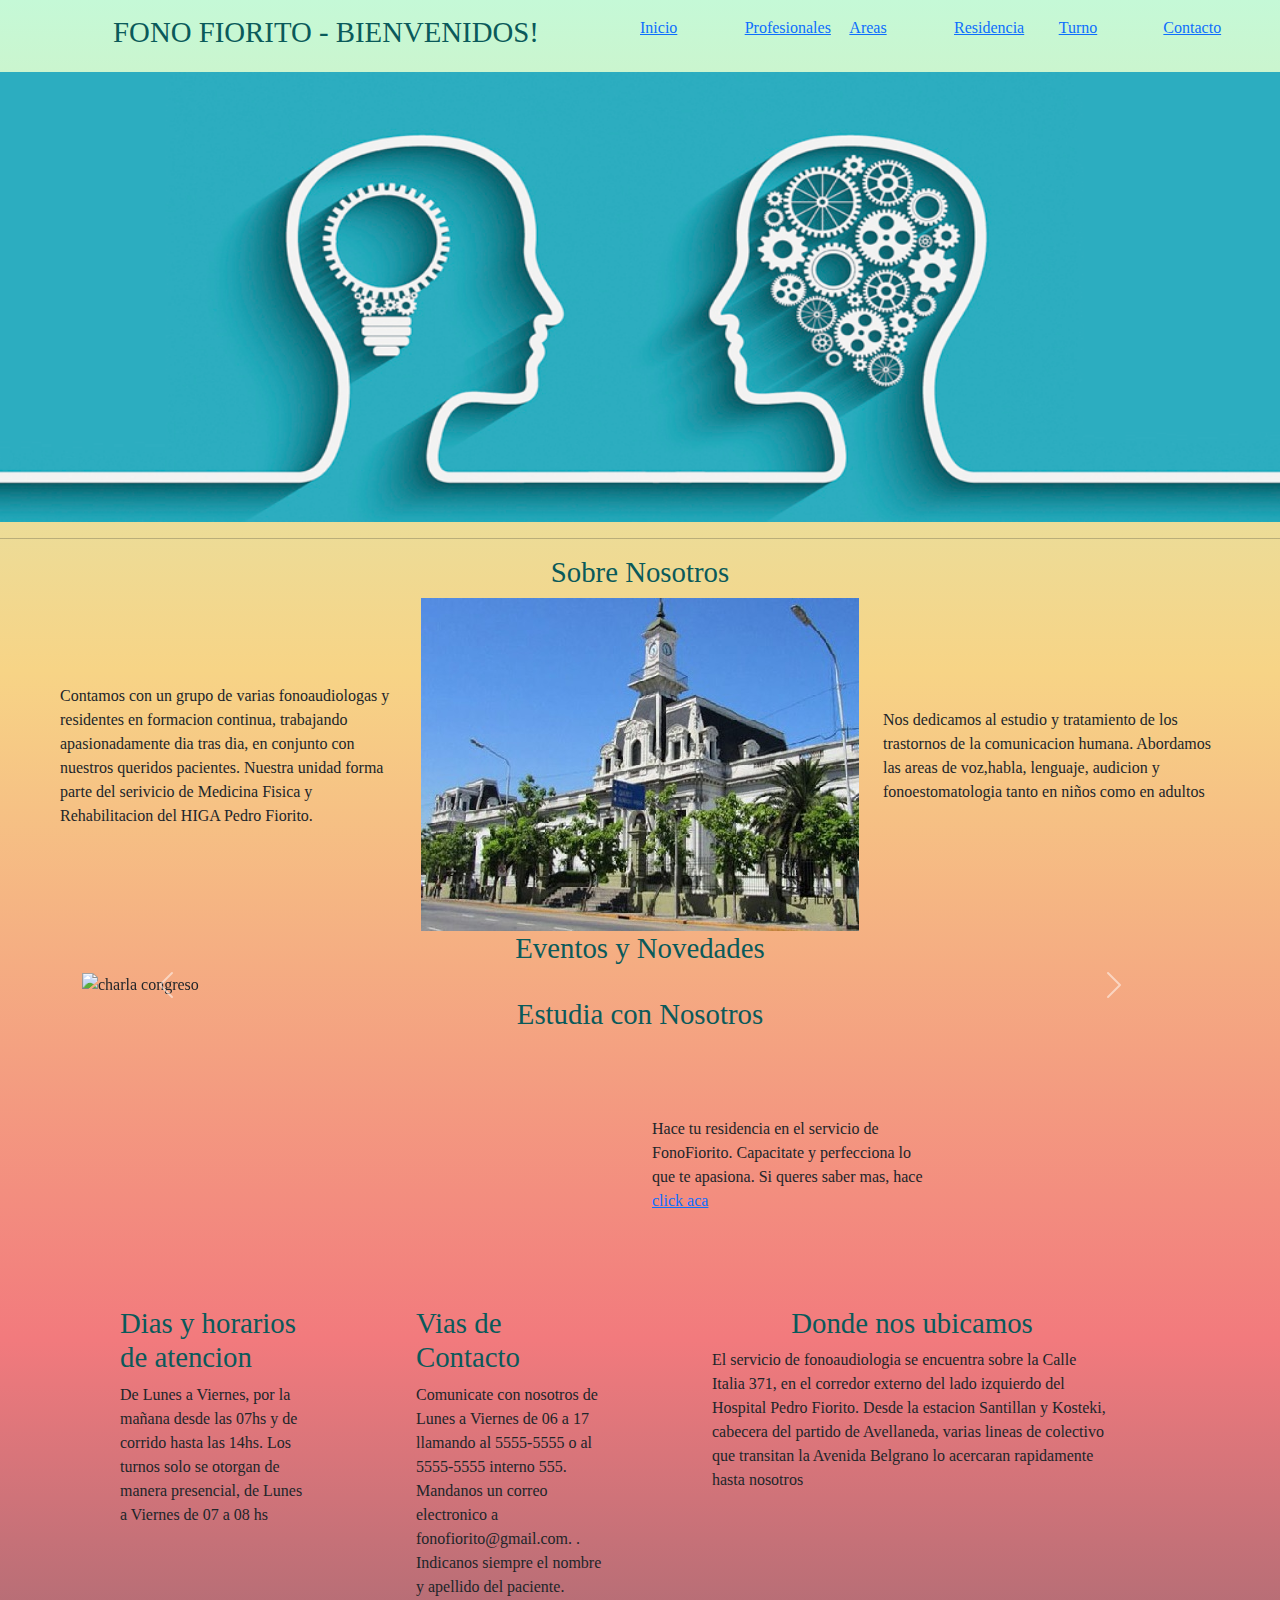
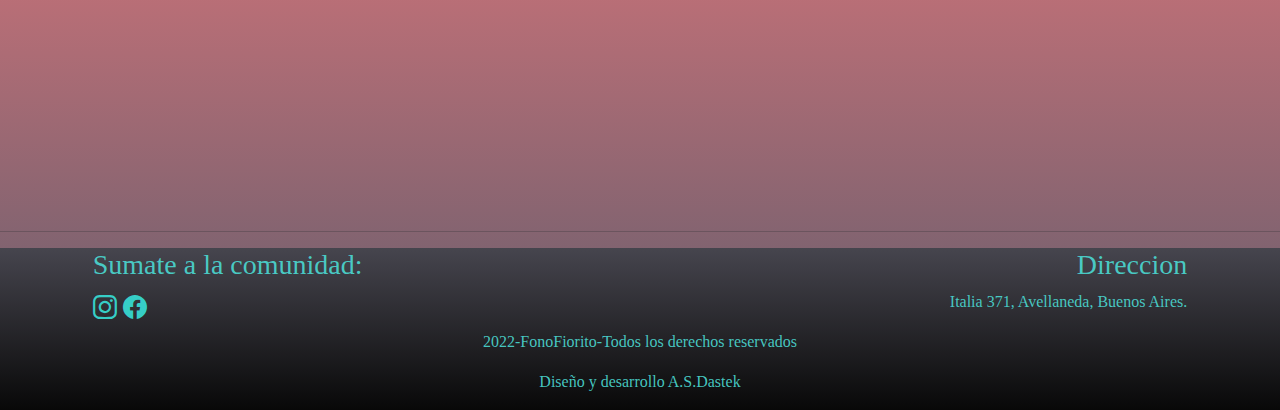
==== index.html @ 07b6bee1 "se agrega SCSS" ====
<!DOCTYPE html>
<html lang="en">
<head>
    <meta charset="UTF-8">
    <meta http-equiv="X-UA-Compatible" content="IE=edge">
    <meta name="viewport" content="width=device-width, initial-scale=1.0">
    <link href="https://unpkg.com/aos@2.3.1/dist/aos.css" rel="stylesheet">
    <link rel="stylesheet" href="https://cdn.jsdelivr.net/npm/bootstrap-icons@1.9.1/font/bootstrap-icons.css">
    <link rel="stylesheet" href="https://cdn.jsdelivr.net/npm/bootstrap@5.2.0/dist/css/bootstrap.min.css">
    <link rel="stylesheet" href="./styles/style.css">
    <title> Home - Fono Fiorito </title>
</head>
<body>
    <div class="container-fluid">
        <header class="header">
            <div class="row">
                <div class="col align-self-center">
                    <h1> FONO FIORITO - BIENVENIDOS! </h1>
                </div>
            </div>
            <div class="col">
                <div class="row">
                    <ul class="barraNavegacion">
                        <div class="col">
                            <li> <a href="./index.html"> Inicio </a> </li>
                        </div>
                        <div class="col">
                            <li>  <a href="./pages/profesionales.html"> Profesionales </a> </li>
                        </div>
                        <div class="col">
                            <li>  <a href="./pages/especialidades.html"> Areas </a> </li>
                        </div>
                        <div class="col">
                            <li>  <a href="./pages/residencia.html"> Residencia </a> </li>
                        </div>
                        <div class="col">
                            <li>  <a href="./pages/turnos.html"> Turno </a> </li>
                        </div>
                        <div class="col">
                            <li>  <a href="./pages/contacto.html"> Contacto </a> </li>
                        </div>
                    </ul>
                </div>
            </div>
        </header>
    </div>

<div class="portada"> </div>
<hr>
    <main>
        <div class="container-fluid">
            <section class="row nosotros"> 
                <div class="nosotros-subt">
                    <h2> Sobre Nosotros </h2>
                </div>

                <div class="col align-self-center nosotros-texto">
                    <p> Contamos con un grupo de varias fonoaudiologas y residentes en formacion continua, trabajando apasionadamente dia tras dia, en conjunto con nuestros queridos pacientes. Nuestra unidad forma parte del serivicio de Medicina Fisica y Rehabilitacion del HIGA Pedro Fiorito. </p>
                </div>
                <div class="col imagenes nosotros-imagen">
                    <img src="./images/fachadahospi.jpg" alt="fachada hospital">
                </div>
                    <div class="col align-self-center nosotros-textobis">
                        <p> Nos dedicamos al estudio y tratamiento de los trastornos de la comunicacion humana. Abordamos las areas de voz,habla, lenguaje, audicion y fonoestomatologia tanto en niños como en adultos</p>
                    </div>
            </section>
          
            <section> 
                <h2> Eventos y Novedades </h2> 
                <div class="container">
                    <div id="slider" class="carousel slide" data-bs-ride="carousel">
                        <div class="carousel-inner">
                          <div class="carousel-item active">
                            <img src="./images/evento.jpg" class="d-block w-100" alt="charla congreso">
                          </div>
                          <div class="carousel-item">
                            <img src="./images/ondasonora.jpg" class="d-block w-100" alt="simulacion onda sonora">
                          </div>
                          <div class="carousel-item">
                            <img src="./images/prueba_audiometria.jpg" class="d-block w-100" alt="simulacion prueba audiometro">
                          </div>
                        </div>
                        <button class="carousel-control-prev" type="button" data-bs-target="#slider" data-bs-slide="prev">
                          <span class="carousel-control-prev-icon" aria-hidden="true"></span>
                          <span class="visually-hidden">Previous</span>
                        </button>
                        <button class="carousel-control-next" type="button" data-bs-target="#slider" data-bs-slide="next">
                          <span class="carousel-control-next-icon" aria-hidden="true"></span>
                          <span class="visually-hidden">Next</span>
                        </button>
                      </div>
                </div>
            </section>

            <section>
                <div class="row">
                    <h2> Estudia con Nosotros </h2>
                </div>
                <div class="row">
                    <div class="col-6 imagenes " data-aos="flip-left" data-aos-easing="linear" data-aos-duration="1500"> 
                        <img src="./images/fotoprueba2.jpg" alt="medico y alumno">
                    </div>
                    <div class=" col-3 align-self-center">
                        <p> Hace tu residencia en el servicio de FonoFiorito. Capacitate y perfecciona lo que te apasiona. Si queres saber mas, hace <a href="./pages/residencia.html"> click aca </a> </p>
                    </div>
                    <div class="col offset-2"></div>
                </div>
            </section>

            <section class="row info">
                <div class="col">
                    <div>
                        <h2> Dias y horarios de atencion </h2>
                    </div>
                    <div>
                        <p> De Lunes a Viernes, por la mañana desde las 07hs y de corrido hasta las 14hs. Los turnos solo se otorgan de manera presencial, de Lunes a Viernes de 07 a 08 hs</p>
                    </div>
                </div>
        
                <div class="col offset-1">
                    <div>
                        <h2> Vias de Contacto </h2>
                    </div>
                    <div>
                        <p> Comunicate con nosotros de Lunes a Viernes de 06 a 17 llamando al 5555-5555 o al 5555-5555 interno 555. Mandanos un correo electronico a fonofiorito@gmail.com. . Indicanos siempre el nombre y apellido del paciente. 
                        </p>
                    </div>
                </div>
                <div class="col offset-1">
                    <div>
                        <h2> Donde nos ubicamos </h2>
                    </div>
                    <div>
                        <p> El servicio de fonoaudiologia se encuentra sobre la Calle Italia 371, en el corredor externo del lado izquierdo del Hospital Pedro Fiorito. Desde la estacion Santillan y Kosteki, cabecera del partido de Avellaneda, varias lineas de colectivo que transitan la Avenida Belgrano lo acercaran rapidamente hasta nosotros </p>
                    </div>
                    <div class="image">
                        <iframe src="https://www.google.com/maps/embed?pb=!1m18!1m12!1m3!1d820.3744495865609!2d-58.3664856118488!3d-34.667383795755974!2m3!1f0!2f0!3f0!3m2!1i1024!2i768!4f13.1!3m3!1m2!1s0x95a3334eaa6a21ab%3A0x1ef7886ba9e86d26!2sItalia%20371%2C%20B1870COK%20Avellaneda%2C%20Provincia%20de%20Buenos%20Aires!5e0!3m2!1ses-419!2sar!4v1658021846756!5m2!1ses-419!2sar" width="400" height="300" style="border:0;" allowfullscreen="" loading="lazy" referrerpolicy="no-referrer-when-downgrade"></iframe>
                    </div>     
                </div>
            </section>
        </div>
    </main>
    <hr>
    <footer class="container-fluid">
        <div class="row redes">
            <div class="col-4">
                <div>
                    <h3> Sumate a la comunidad: </h3>
                </div>
                <div>
                    <i class="bi bi-instagram"> </i>
                    <i class="bi bi-facebook"> </i>
                </div>
            </div>
            <div class="col-6 offset-2 text-end">
                <div>
                    <h3> Direccion </h3>
                    <p> Italia 371, Avellaneda, Buenos Aires.<p>
                </div>
            </div>
            <div class="col-12 text-center">
                <p> 2022-FonoFiorito-Todos los derechos reservados</p>
            </div>
            <div class="col-12 text-center">
                <p> Diseño y desarrollo A.S.Dastek</p>
            </div>
        </div>
    </footer>
    <script src="https://unpkg.com/aos@2.3.1/dist/aos.js"></script>
    <script> AOS.init(); </script>
    <script src="https://cdn.jsdelivr.net/npm/bootstrap@5.2.0/dist/js/bootstrap.bundle.min.js"></script>
</body>
</html>
---- styles/style.css ----
* {
  margin: 0;
  padding: 0;
  box-sizing: border-box;
  text-decoration: none;
}

* {
  font-family: Cambria, Cochin, Georgia, Times, "Times New Roman", serif;
}

body {
  background: linear-gradient(#c5f9d7, #f7d486, #f27a7d, #5e5c6c);
}

.header {
  display: grid;
  grid-template-columns: repeat(2, 1fr);
}

.barraNavegacion {
  display: flex;
  flex-direction: row;
  justify-content: space-evenly;
  transition: all 0.5s linear 0.5s;
}
.barraNavegacion li {
  list-style-type: none;
  margin: 1rem 0rem 1rem;
}

.portada {
  background-image: url(../images/fotobanner.jpg);
  background-size: cover;
  background-repeat: round;
  width: 100%;
  height: 20vh;
}

main {
  display: flex;
  flex-direction: column;
  padding-left: 3rem;
  padding-right: 3rem;
  font-family: Cambria, Cochin, Georgia, Times, "Times New Roman", serif;
}

h1 {
  display: flex;
  justify-content: center;
  color: #0a5a5a;
  font-size: 1.8rem;
}

h2 {
  display: flex;
  justify-content: center;
  color: #0a5a5a;
  font-size: 1.8rem;
}

.subtitulo {
  display: flex;
  justify-content: center;
  color: #05599e;
  padding: 1rem 3rem;
}

.color-fucsia {
  color: #b1106e;
  background-color: #4b82af;
}

.info {
  margin-left: 3rem;
  margin-right: 6rem;
}

.imagenes {
  display: flex;
  justify-content: center;
}

.redes i {
  font-size: 1.5rem;
  color: rgba(55, 223, 214, 0.9098039216);
  transition: all 0.5s linear 0.3s;
}

.area_voz {
  display: flex;
  justify-content: center;
  margin: 2rem;
}

footer {
  background: linear-gradient(#46454e, #080808);
  color: rgba(75, 216, 209, 0.9098039216);
  display: flex;
  flex-direction: row;
  justify-content: space-evenly;
}

@media (min-width: 1024px) {
  .portada {
    background-image: url(../images/fotobanner.jpg);
    background-size: cover;
    background-repeat: round;
    width: 100vw;
    height: 50vh;
  }
  .barraNavegacion li:hover {
    font-size: 2.5rem;
    color: #b1106e;
  }
  .redes i:hover {
    font-size: 2.5rem;
    color: #b1106e;
  }
}

/*# sourceMappingURL=style.css.map */
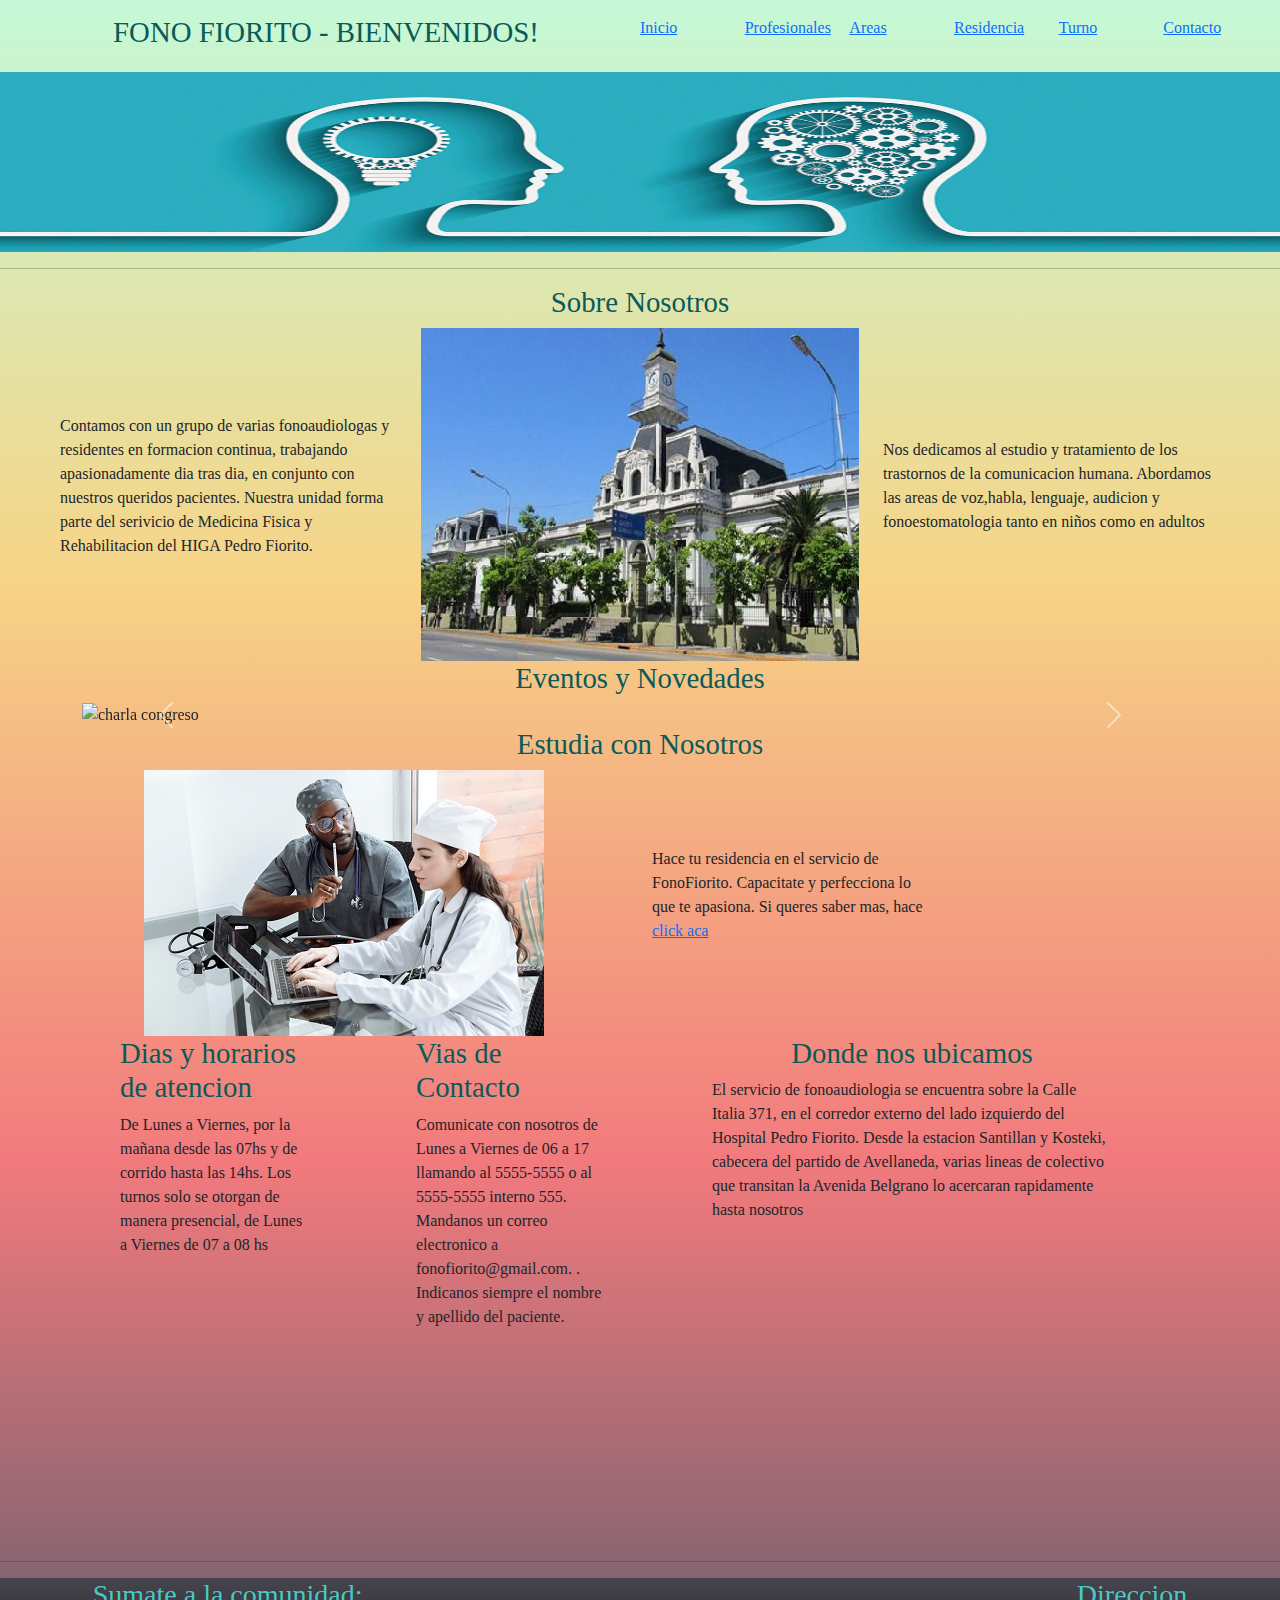
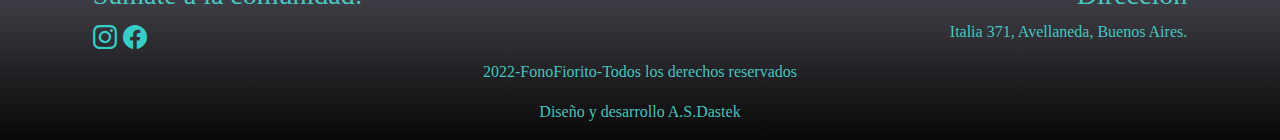
==== commit ecebe8ec: "agrego mixin en SASS" ====
--- a/index.html
+++ b/index.html
@@ -97,7 +97,7 @@
                     <h2> Estudia con Nosotros </h2>
                 </div>
                 <div class="row">
-                    <div class="col-6 imagenes " data-aos="flip-left" data-aos-easing="linear" data-aos-duration="1500"> 
+                    <div class="col-6 imagenes" data-aos="flip-left" data-aos-easing="linear" data-aos-duration="1500"> 
                         <img src="./images/fotoprueba2.jpg" alt="medico y alumno">
                     </div>
                     <div class=" col-3 align-self-center">
--- a/styles/style.css
+++ b/styles/style.css
@@ -118,5 +118,28 @@
     color: #b1106e;
   }
 }
+@media (max-width: 767px) {
+  .col-6 {
+    width: 80%;
+  }
+}
+
+.portada {
+  background-image: url(../images/fotobanner.jpg);
+  background-size: cover;
+  background-repeat: round;
+  width: 100%;
+  height: 20vh;
+}
+@media (min-width: 1024px) {
+  .portada .barraNavegacion li:hover {
+    font-size: 2.5rem;
+    color: #b1106e;
+  }
+  .portada .redes i:hover {
+    font-size: 2.5rem;
+    color: #b1106e;
+  }
+}
 
 /*# sourceMappingURL=style.css.map */
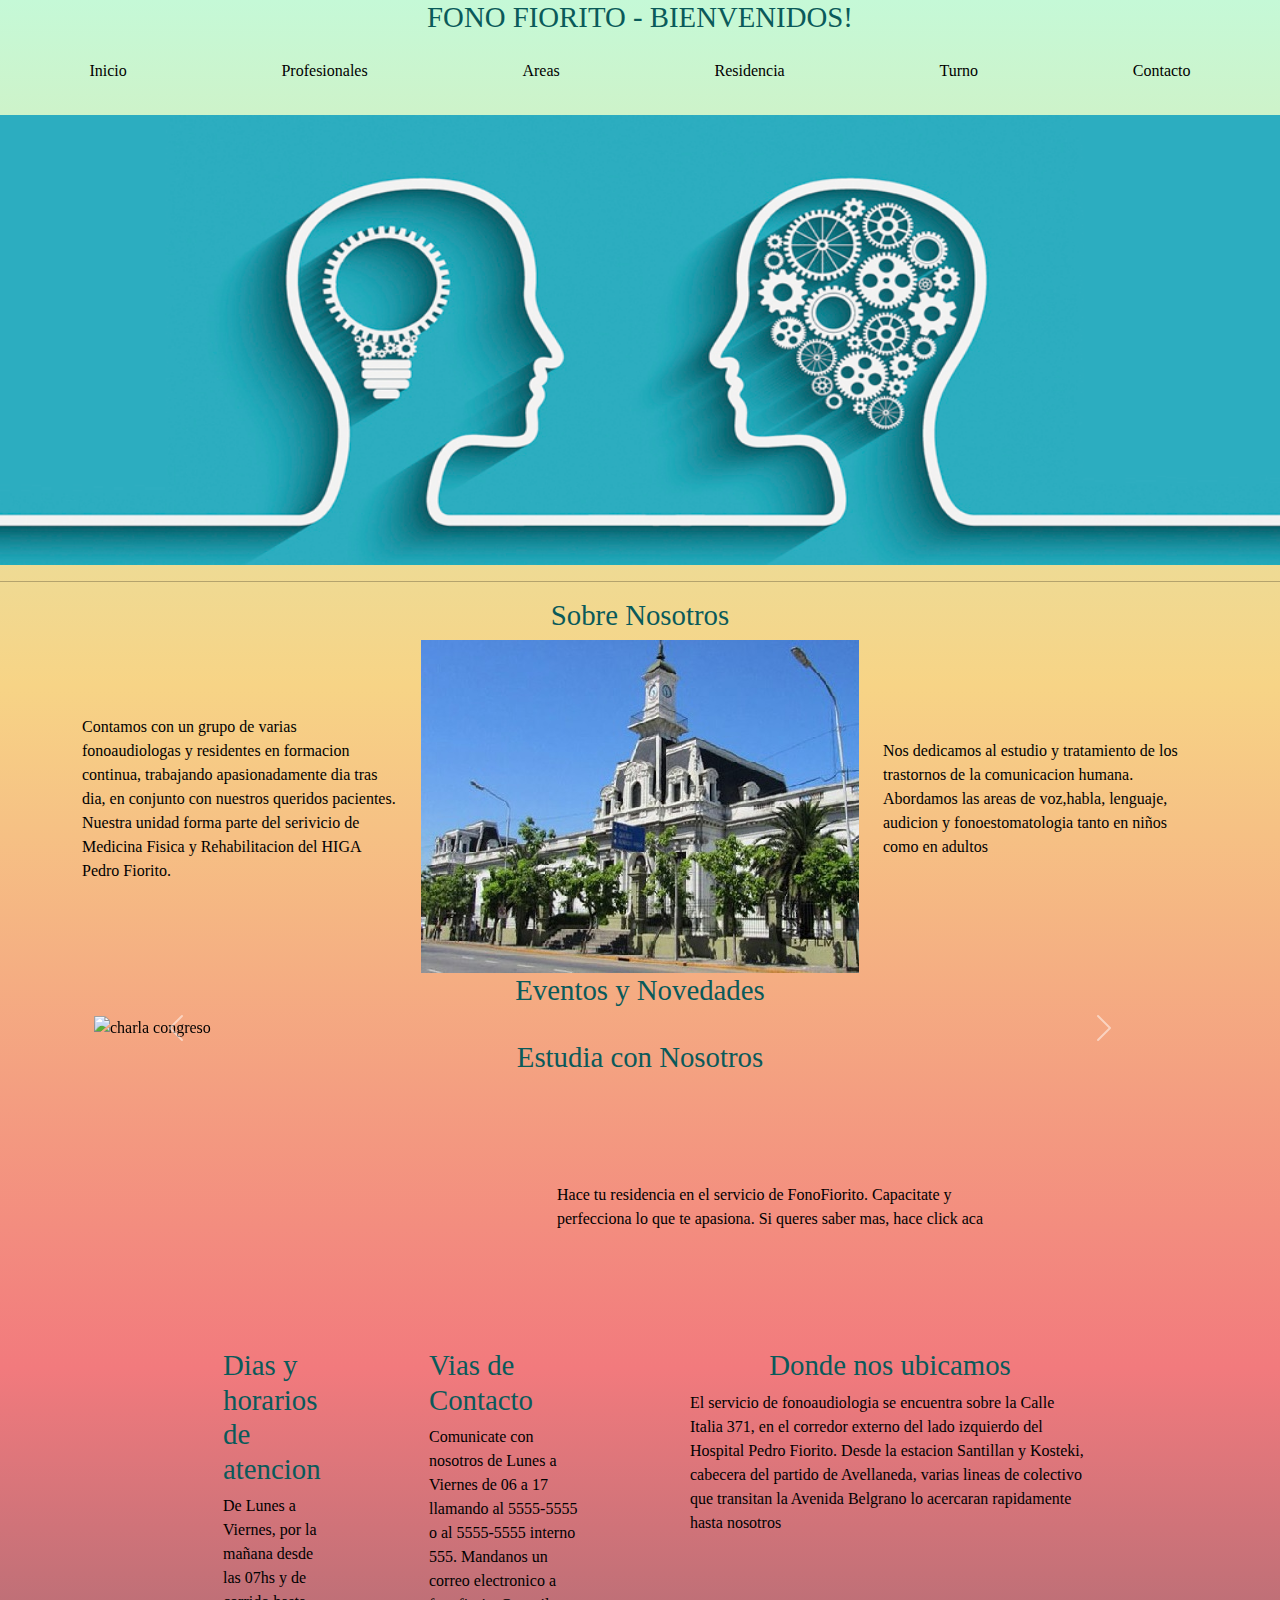
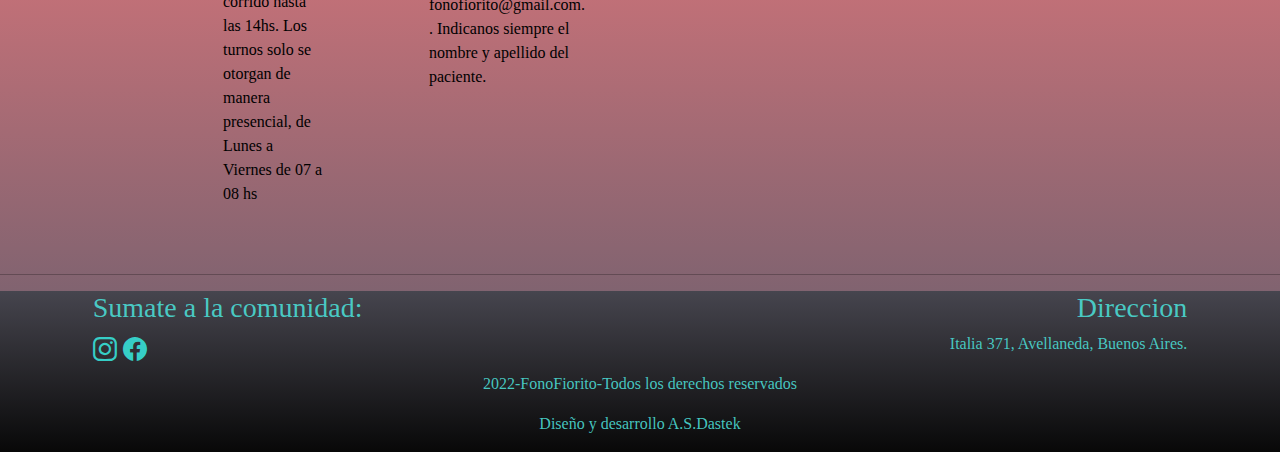
==== commit af83062d: "se agrega mixin con queries" ====
--- a/index.html
+++ b/index.html
@@ -8,63 +8,43 @@
     <link rel="stylesheet" href="https://cdn.jsdelivr.net/npm/bootstrap-icons@1.9.1/font/bootstrap-icons.css">
     <link rel="stylesheet" href="https://cdn.jsdelivr.net/npm/bootstrap@5.2.0/dist/css/bootstrap.min.css">
     <link rel="stylesheet" href="./styles/style.css">
-    <title> Home - Fono Fiorito </title>
+    <title>Fono Fiorito</title>
 </head>
 <body>
-    <div class="container-fluid">
-        <header class="header">
+        <header class="header container-fluid">
             <div class="row">
-                <div class="col align-self-center">
-                    <h1> FONO FIORITO - BIENVENIDOS! </h1>
-                </div>
-            </div>
-            <div class="col">
-                <div class="row">
-                    <ul class="barraNavegacion">
-                        <div class="col">
-                            <li> <a href="./index.html"> Inicio </a> </li>
-                        </div>
-                        <div class="col">
-                            <li>  <a href="./pages/profesionales.html"> Profesionales </a> </li>
-                        </div>
-                        <div class="col">
-                            <li>  <a href="./pages/especialidades.html"> Areas </a> </li>
-                        </div>
-                        <div class="col">
-                            <li>  <a href="./pages/residencia.html"> Residencia </a> </li>
-                        </div>
-                        <div class="col">
-                            <li>  <a href="./pages/turnos.html"> Turno </a> </li>
-                        </div>
-                        <div class="col">
-                            <li>  <a href="./pages/contacto.html"> Contacto </a> </li>
-                        </div>
-                    </ul>
-                </div>
+                <h1 class="align-self-center col-12"> FONO FIORITO - BIENVENIDOS! </h1>
+                <ul class="barraNavegacion">
+                   <li class="col-auto"> <a href="./inicio.html"> Inicio </a> </li>
+                   <li class="col-auto"> <a href="./pages/profesionales.html"> Profesionales </a> </li>
+                   <li class="col-auto"> <a href="./pages/especialidades.html"> Areas </a> </li>
+                   <li class="col-auto"> <a href="./pages/residencia.html"> Residencia </a> </li>
+                   <li class="col-auto"> <a href="./pages/turnos.html"> Turno </a> </li>
+                   <li class="col-auto"> <a href="./pages/contacto.html"> Contacto </a> </li>
+                </ul>
             </div>
         </header>
-    </div>
 
 <div class="portada"> </div>
 <hr>
     <main>
-        <div class="container-fluid">
-            <section class="row nosotros"> 
-                <div class="nosotros-subt">
+        <div class="container">            
+            <section class="row"> 
                     <h2> Sobre Nosotros </h2>
-                </div>
-
-                <div class="col align-self-center nosotros-texto">
+                <div class="col align-self-center">
                     <p> Contamos con un grupo de varias fonoaudiologas y residentes en formacion continua, trabajando apasionadamente dia tras dia, en conjunto con nuestros queridos pacientes. Nuestra unidad forma parte del serivicio de Medicina Fisica y Rehabilitacion del HIGA Pedro Fiorito. </p>
                 </div>
-                <div class="col imagenes nosotros-imagen">
-                    <img src="./images/fachadahospi.jpg" alt="fachada hospital">
+                <div class="col">
+                    <picture>
+                        <source srcset="./images/fachadahospi-redim.jpg" media="(max-width:502px)">
+                        <img src="./images/fachadahospi.jpg" alt="fachada hospital">
+                    </picture>  
                 </div>
-                    <div class="col align-self-center nosotros-textobis">
+                    <div class="col align-self-center">
                         <p> Nos dedicamos al estudio y tratamiento de los trastornos de la comunicacion humana. Abordamos las areas de voz,habla, lenguaje, audicion y fonoestomatologia tanto en niños como en adultos</p>
                     </div>
             </section>
-          
+        
             <section> 
                 <h2> Eventos y Novedades </h2> 
                 <div class="container">
@@ -97,10 +77,10 @@
                     <h2> Estudia con Nosotros </h2>
                 </div>
                 <div class="row">
-                    <div class="col-6 imagenes" data-aos="flip-left" data-aos-easing="linear" data-aos-duration="1500"> 
-                        <img src="./images/fotoprueba2.jpg" alt="medico y alumno">
+                    <div class="imagenes col-sm-8 col-md-7 col-xl-5" data-aos= "flip-left" data-aos-easing="linear" data-aos-duration="1500"> 
+                        <img src="./images/fotoprueba2.jpg" class= "img-fluid" alt="medico y alumno">
                     </div>
-                    <div class=" col-3 align-self-center">
+                    <div class="align-self-center col-sm-6 col-md-4 col-xl-5">
                         <p> Hace tu residencia en el servicio de FonoFiorito. Capacitate y perfecciona lo que te apasiona. Si queres saber mas, hace <a href="./pages/residencia.html"> click aca </a> </p>
                     </div>
                     <div class="col offset-2"></div>
@@ -108,7 +88,7 @@
             </section>
 
             <section class="row info">
-                <div class="col">
+                <div class="col offset-1">
                     <div>
                         <h2> Dias y horarios de atencion </h2>
                     </div>
@@ -133,7 +113,7 @@
                     <div>
                         <p> El servicio de fonoaudiologia se encuentra sobre la Calle Italia 371, en el corredor externo del lado izquierdo del Hospital Pedro Fiorito. Desde la estacion Santillan y Kosteki, cabecera del partido de Avellaneda, varias lineas de colectivo que transitan la Avenida Belgrano lo acercaran rapidamente hasta nosotros </p>
                     </div>
-                    <div class="image">
+                    <div class= "img-fluid">
                         <iframe src="https://www.google.com/maps/embed?pb=!1m18!1m12!1m3!1d820.3744495865609!2d-58.3664856118488!3d-34.667383795755974!2m3!1f0!2f0!3f0!3m2!1i1024!2i768!4f13.1!3m3!1m2!1s0x95a3334eaa6a21ab%3A0x1ef7886ba9e86d26!2sItalia%20371%2C%20B1870COK%20Avellaneda%2C%20Provincia%20de%20Buenos%20Aires!5e0!3m2!1ses-419!2sar!4v1658021846756!5m2!1ses-419!2sar" width="400" height="300" style="border:0;" allowfullscreen="" loading="lazy" referrerpolicy="no-referrer-when-downgrade"></iframe>
                     </div>     
                 </div>
@@ -142,7 +122,7 @@
     </main>
     <hr>
     <footer class="container-fluid">
-        <div class="row redes">
+        <div class="redes row">
             <div class="col-4">
                 <div>
                     <h3> Sumate a la comunidad: </h3>
@@ -169,5 +149,6 @@
     <script src="https://unpkg.com/aos@2.3.1/dist/aos.js"></script>
     <script> AOS.init(); </script>
     <script src="https://cdn.jsdelivr.net/npm/bootstrap@5.2.0/dist/js/bootstrap.bundle.min.js"></script>
+    
 </body>
 </html>--- a/styles/style.css
+++ b/styles/style.css
@@ -3,19 +3,17 @@
   padding: 0;
   box-sizing: border-box;
   text-decoration: none;
+  font-family: Cambria, Cochin, Georgia, Times, "Times New Roman", serif;
 }
 
-* {
-  font-family: Cambria, Cochin, Georgia, Times, "Times New Roman", serif;
+a {
+  text-decoration: none;
+  color: black;
 }
 
 body {
   background: linear-gradient(#c5f9d7, #f7d486, #f27a7d, #5e5c6c);
-}
-
-.header {
-  display: grid;
-  grid-template-columns: repeat(2, 1fr);
+  color: black;
 }
 
 .barraNavegacion {
@@ -27,14 +25,6 @@
 .barraNavegacion li {
   list-style-type: none;
   margin: 1rem 0rem 1rem;
-}
-
-.portada {
-  background-image: url(../images/fotobanner.jpg);
-  background-size: cover;
-  background-repeat: round;
-  width: 100%;
-  height: 20vh;
 }
 
 main {
@@ -101,7 +91,61 @@
   justify-content: space-evenly;
 }
 
+@media (max-width: 480px) {
+  .barraNavegacion {
+    display: flex;
+    flex-direction: row;
+    justify-content: space-around;
+  }
+  .barraNavegacion li {
+    list-style-type: none;
+    margin: 1rem 0rem 1rem;
+  }
+  .portada {
+    background-image: url(../images/fotobanner.jpg);
+    background-size: cover;
+    background-repeat: round;
+    width: 100%;
+    height: 20vh;
+  }
+}
+@media (min-width: 481px) and (max-width: 1023px) {
+  .barraNavegacion {
+    display: flex;
+    flex-direction: row;
+    justify-content: space-around;
+  }
+  .barraNavegacion li:hover {
+    font-size: 1rem;
+  }
+  .barraNavegacion a:hover {
+    color: #b1106e;
+  }
+  .portada {
+    background-image: url(../images/fotobanner.jpg);
+    background-size: cover;
+    background-repeat: round;
+    width: 100vw;
+    height: 40vh;
+  }
+  .redes i:hover {
+    font-size: 1.5rem;
+    color: #b1106e;
+  }
+}
 @media (min-width: 1024px) {
+  .barraNavegacion {
+    display: flex;
+    flex-direction: row;
+    justify-content: space-around;
+  }
+  .barraNavegacion li:hover {
+    font-size: 1.5rem;
+    color: #b1106e;
+  }
+  .barraNavegacion a:hover {
+    color: #b1106e;
+  }
   .portada {
     background-image: url(../images/fotobanner.jpg);
     background-size: cover;
@@ -109,35 +153,8 @@
     width: 100vw;
     height: 50vh;
   }
-  .barraNavegacion li:hover {
-    font-size: 2.5rem;
-    color: #b1106e;
-  }
   .redes i:hover {
-    font-size: 2.5rem;
-    color: #b1106e;
-  }
-}
-@media (max-width: 767px) {
-  .col-6 {
-    width: 80%;
-  }
-}
-
-.portada {
-  background-image: url(../images/fotobanner.jpg);
-  background-size: cover;
-  background-repeat: round;
-  width: 100%;
-  height: 20vh;
-}
-@media (min-width: 1024px) {
-  .portada .barraNavegacion li:hover {
-    font-size: 2.5rem;
-    color: #b1106e;
-  }
-  .portada .redes i:hover {
-    font-size: 2.5rem;
+    font-size: 2rem;
     color: #b1106e;
   }
 }
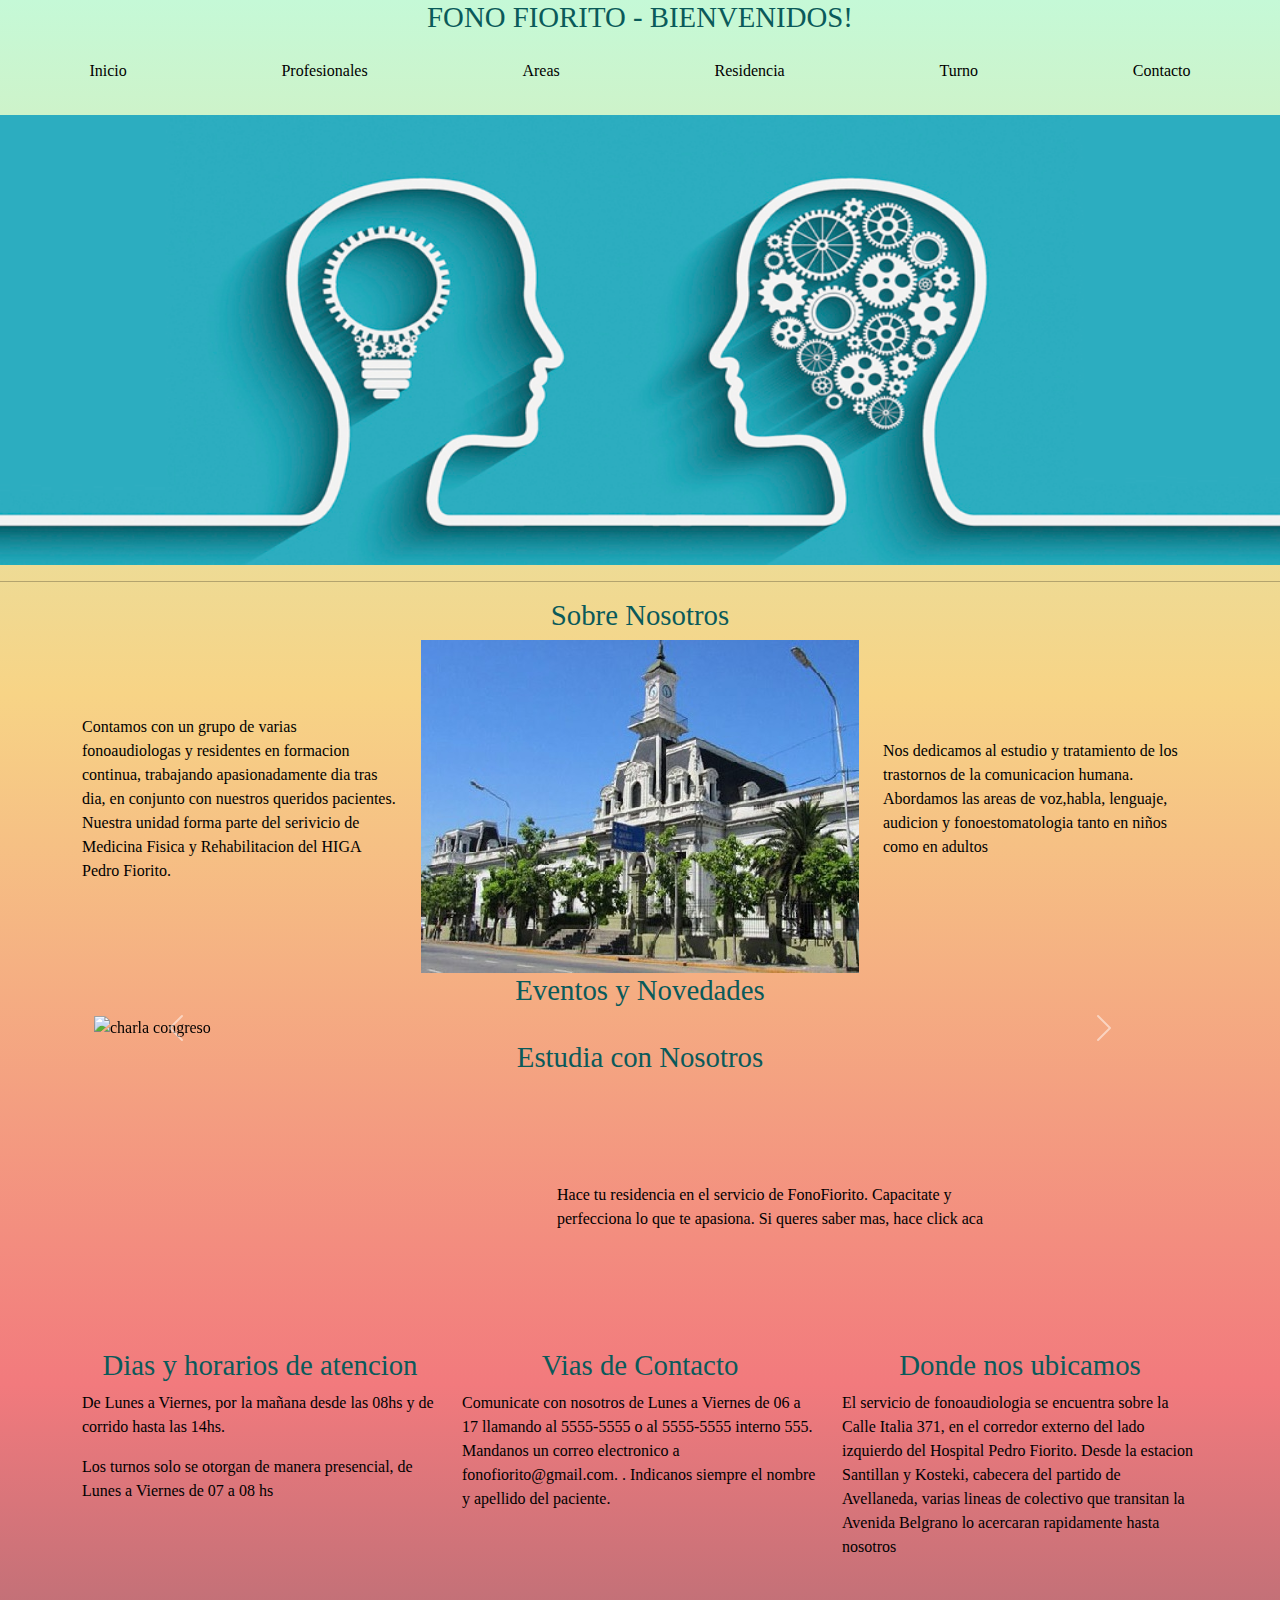
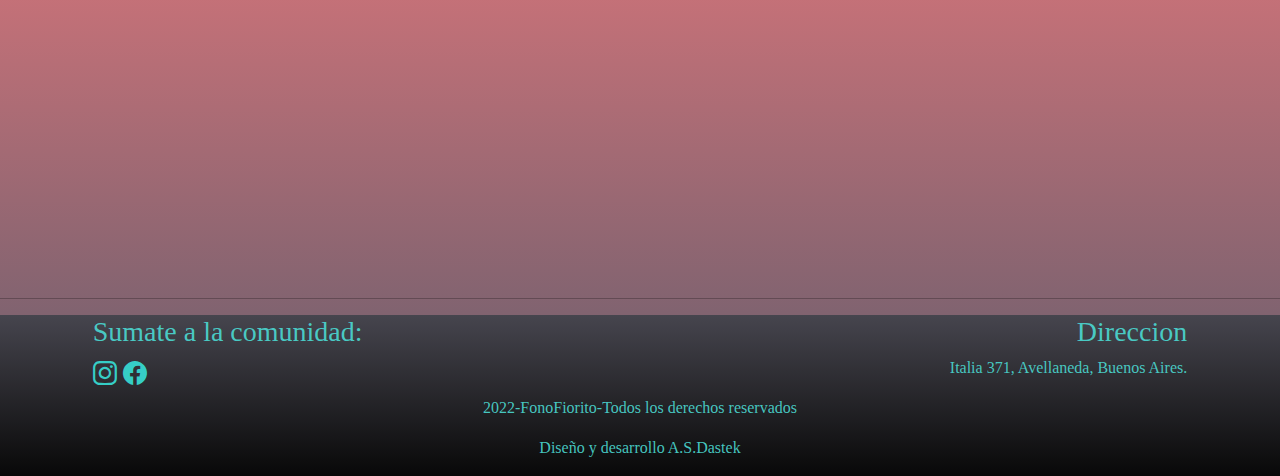
==== commit 903d3665: "agrego info en seccion residencia" ====
--- a/index.html
+++ b/index.html
@@ -15,9 +15,9 @@
             <div class="row">
                 <h1 class="align-self-center col-12"> FONO FIORITO - BIENVENIDOS! </h1>
                 <ul class="barraNavegacion">
-                   <li class="col-auto"> <a href="./inicio.html"> Inicio </a> </li>
+                   <li class="col-auto"> <a href="./index.html"> Inicio </a> </li>
                    <li class="col-auto"> <a href="./pages/profesionales.html"> Profesionales </a> </li>
-                   <li class="col-auto"> <a href="./pages/especialidades.html"> Areas </a> </li>
+                   <li class="col-auto"> <a href="./pages/areas.html"> Areas </a> </li>
                    <li class="col-auto"> <a href="./pages/residencia.html"> Residencia </a> </li>
                    <li class="col-auto"> <a href="./pages/turnos.html"> Turno </a> </li>
                    <li class="col-auto"> <a href="./pages/contacto.html"> Contacto </a> </li>
@@ -87,32 +87,20 @@
                 </div>
             </section>
 
-            <section class="row info">
-                <div class="col offset-1">
-                    <div>
+            <section class="row">
+                <div class="col-auto col-lg-4">
                         <h2> Dias y horarios de atencion </h2>
-                    </div>
-                    <div>
-                        <p> De Lunes a Viernes, por la mañana desde las 07hs y de corrido hasta las 14hs. Los turnos solo se otorgan de manera presencial, de Lunes a Viernes de 07 a 08 hs</p>
-                    </div>
+                        <p> De Lunes a Viernes, por la mañana desde las 08hs y de corrido hasta las 14hs.</p>
+                        <p> Los turnos solo se otorgan de manera presencial, de Lunes a Viernes de 07 a 08 hs</p>
                 </div>
         
-                <div class="col offset-1">
-                    <div>
+                <div class="col-auto col-lg-4">
                         <h2> Vias de Contacto </h2>
-                    </div>
-                    <div>
-                        <p> Comunicate con nosotros de Lunes a Viernes de 06 a 17 llamando al 5555-5555 o al 5555-5555 interno 555. Mandanos un correo electronico a fonofiorito@gmail.com. . Indicanos siempre el nombre y apellido del paciente. 
-                        </p>
-                    </div>
+                        <p> Comunicate con nosotros de Lunes a Viernes de 06 a 17 llamando al 5555-5555 o al 5555-5555 interno 555. Mandanos un correo electronico a fonofiorito@gmail.com. . Indicanos siempre el nombre y apellido del paciente. </p>
                 </div>
-                <div class="col offset-1">
-                    <div>
+                <div class="col-auto col-lg-4">
                         <h2> Donde nos ubicamos </h2>
-                    </div>
-                    <div>
                         <p> El servicio de fonoaudiologia se encuentra sobre la Calle Italia 371, en el corredor externo del lado izquierdo del Hospital Pedro Fiorito. Desde la estacion Santillan y Kosteki, cabecera del partido de Avellaneda, varias lineas de colectivo que transitan la Avenida Belgrano lo acercaran rapidamente hasta nosotros </p>
-                    </div>
                     <div class= "img-fluid">
                         <iframe src="https://www.google.com/maps/embed?pb=!1m18!1m12!1m3!1d820.3744495865609!2d-58.3664856118488!3d-34.667383795755974!2m3!1f0!2f0!3f0!3m2!1i1024!2i768!4f13.1!3m3!1m2!1s0x95a3334eaa6a21ab%3A0x1ef7886ba9e86d26!2sItalia%20371%2C%20B1870COK%20Avellaneda%2C%20Provincia%20de%20Buenos%20Aires!5e0!3m2!1ses-419!2sar!4v1658021846756!5m2!1ses-419!2sar" width="400" height="300" style="border:0;" allowfullscreen="" loading="lazy" referrerpolicy="no-referrer-when-downgrade"></iframe>
                     </div>     
--- a/styles/style.css
+++ b/styles/style.css
@@ -67,7 +67,7 @@
 }
 
 .imagenes {
-  display: flex;
+  align-items: center;
   justify-content: center;
 }
 
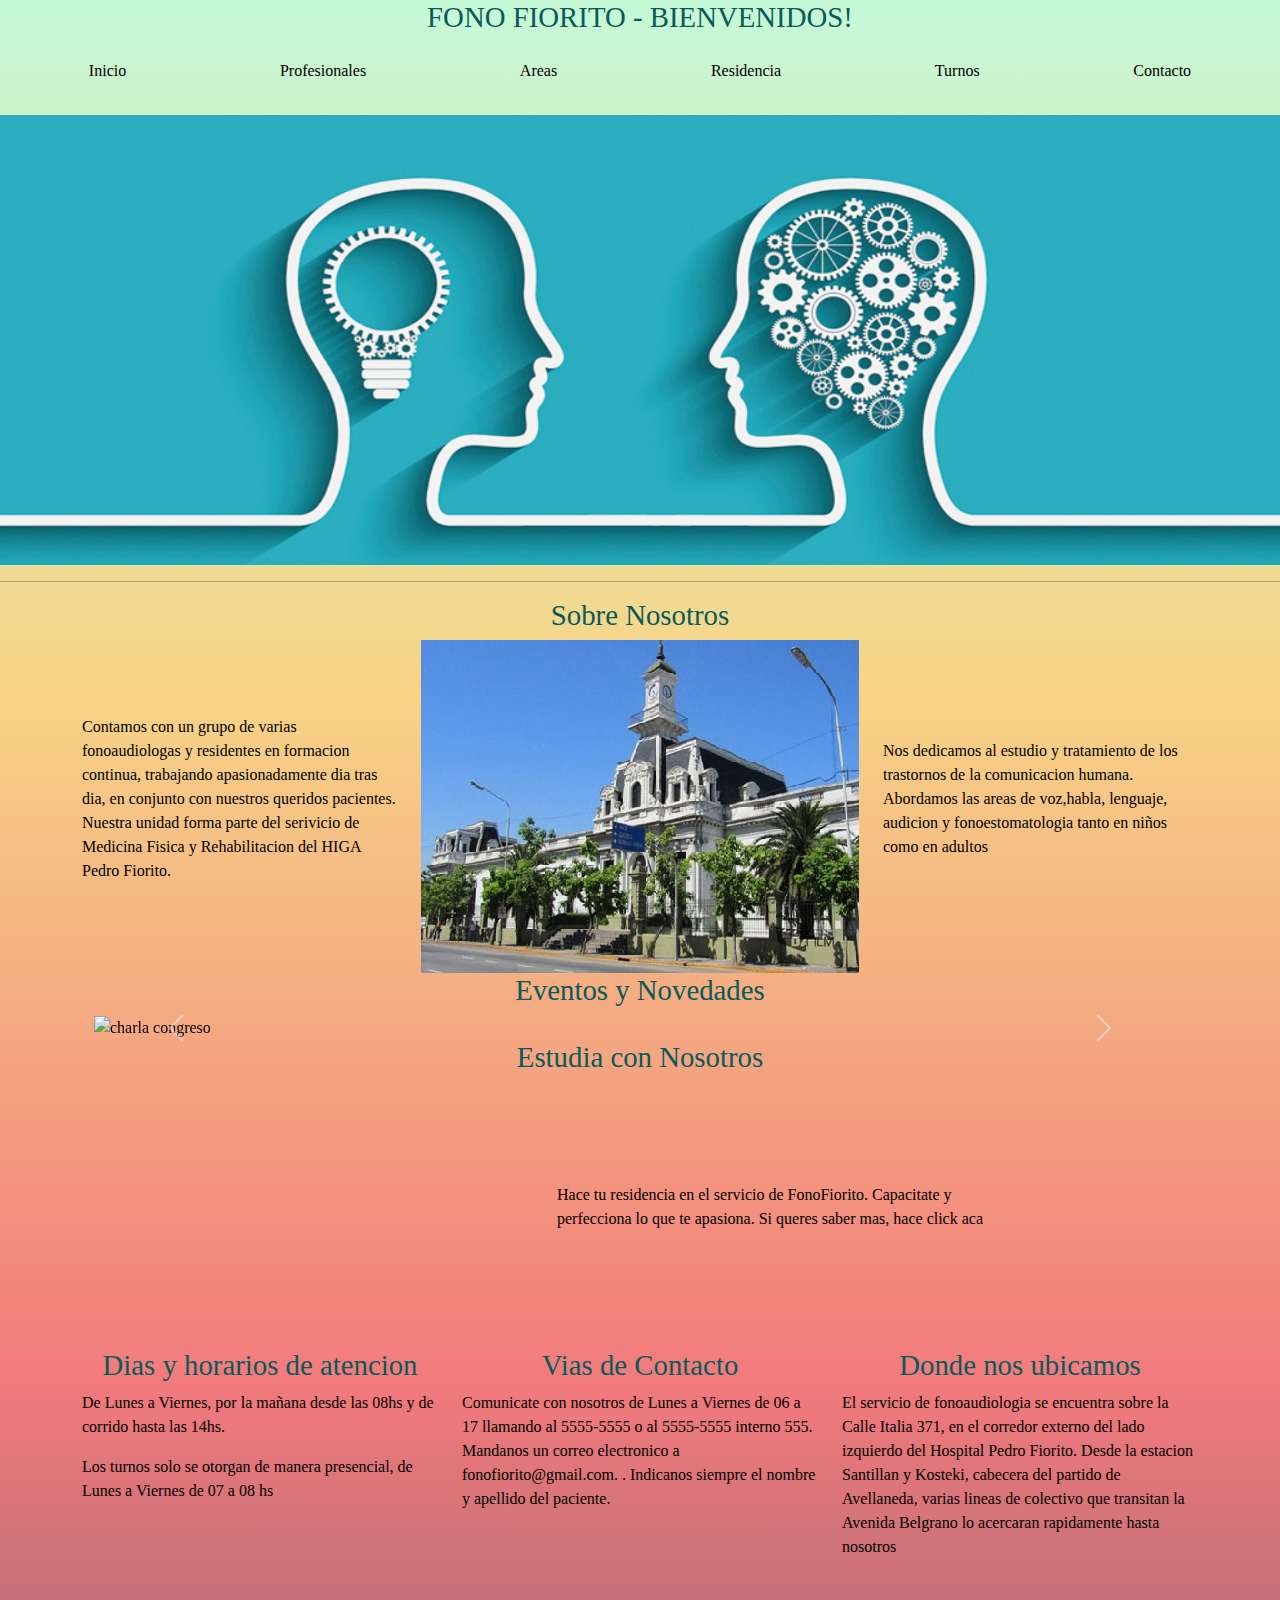
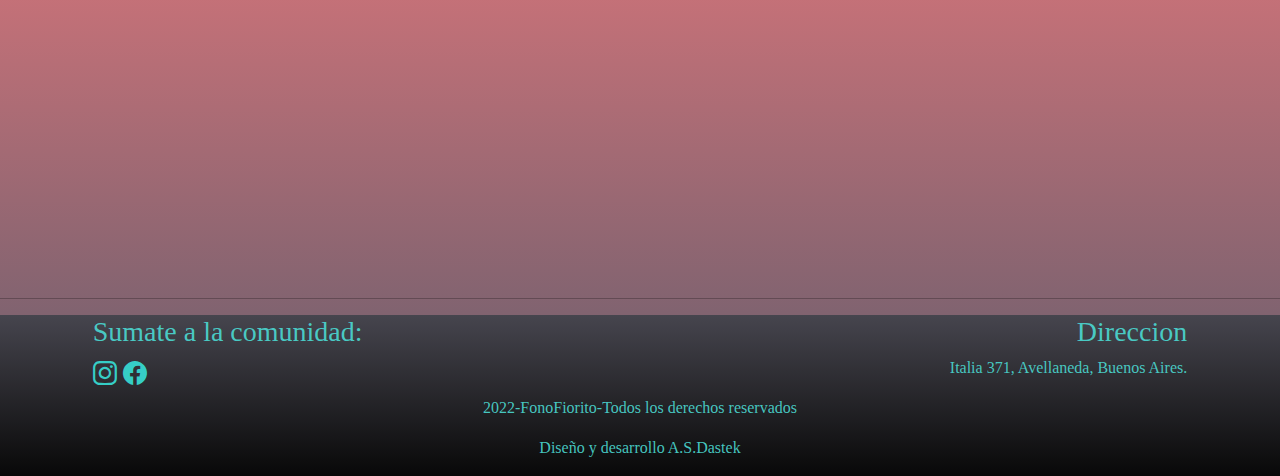
==== commit 1e41a8b1: "correcciones en secciones" ====
--- a/index.html
+++ b/index.html
@@ -19,7 +19,7 @@
                    <li class="col-auto"> <a href="./pages/profesionales.html"> Profesionales </a> </li>
                    <li class="col-auto"> <a href="./pages/areas.html"> Areas </a> </li>
                    <li class="col-auto"> <a href="./pages/residencia.html"> Residencia </a> </li>
-                   <li class="col-auto"> <a href="./pages/turnos.html"> Turno </a> </li>
+                   <li class="col-auto"> <a href="./pages/turnos.html"> Turnos </a> </li>
                    <li class="col-auto"> <a href="./pages/contacto.html"> Contacto </a> </li>
                 </ul>
             </div>
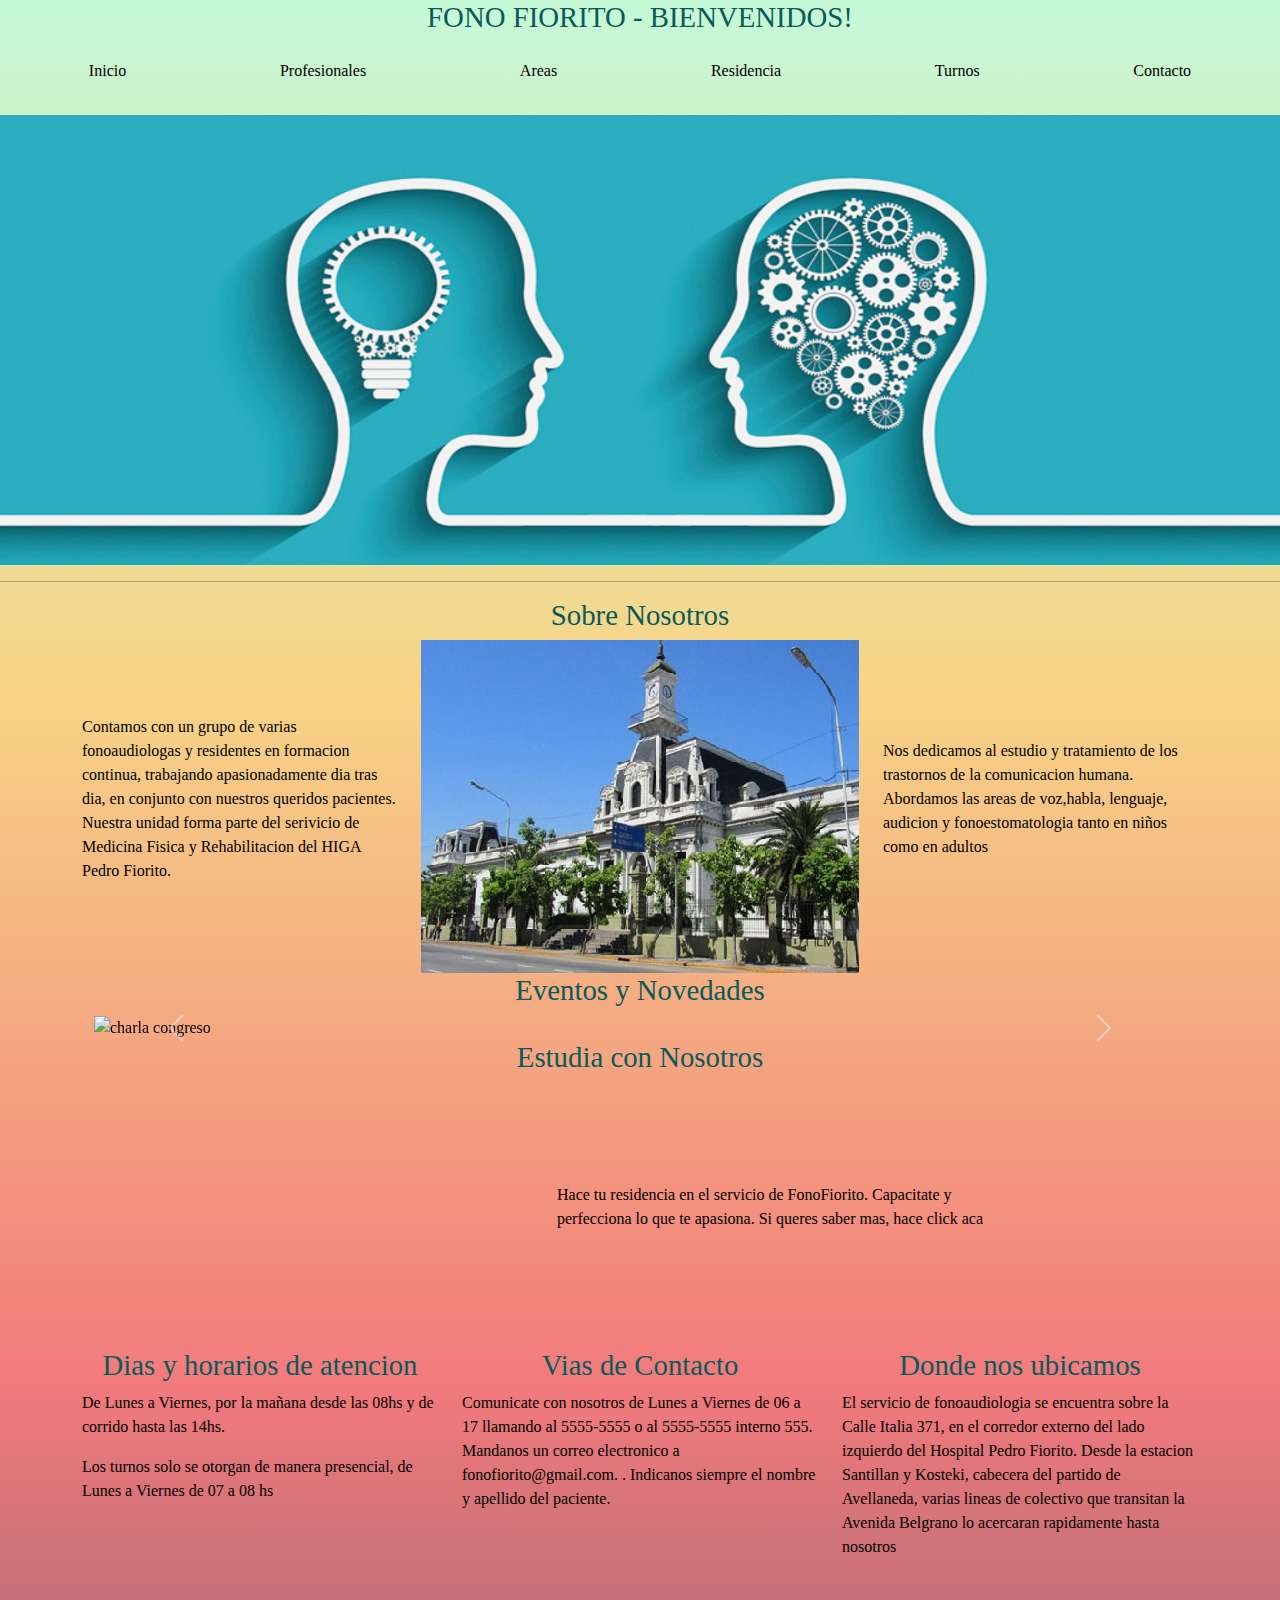
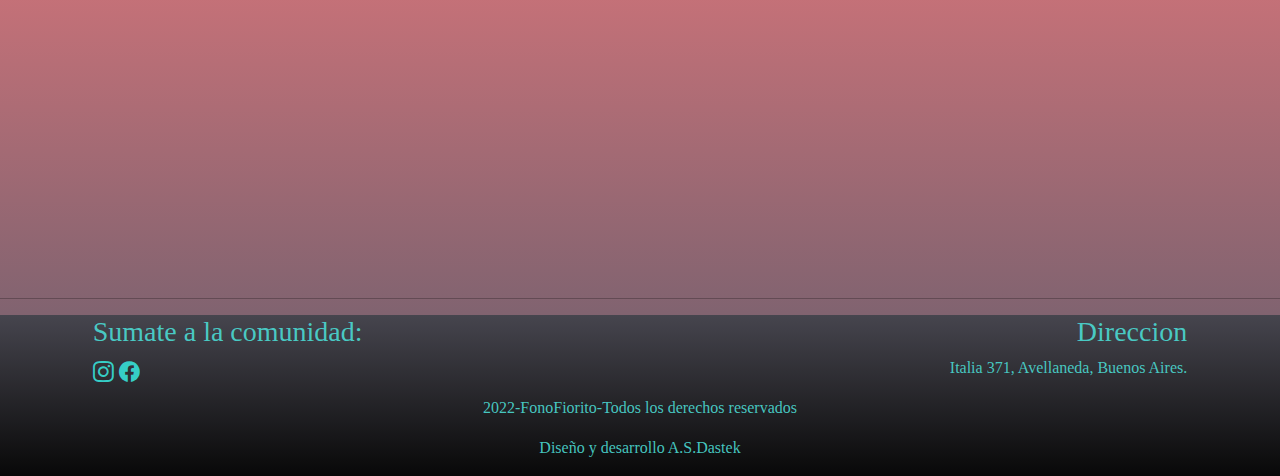
==== commit ca870912: "se agrega link" ====
--- a/index.html
+++ b/index.html
@@ -4,6 +4,7 @@
     <meta charset="UTF-8">
     <meta http-equiv="X-UA-Compatible" content="IE=edge">
     <meta name="viewport" content="width=device-width, initial-scale=1.0">
+    <meta name="description" content="Pertenecientes al Higa Pedro Fiorito, brindamos la mejor calidad de atención efectiva e integral.Fonoaudióloga•Salud a niños y adultos">
     <link href="https://unpkg.com/aos@2.3.1/dist/aos.css" rel="stylesheet">
     <link rel="stylesheet" href="https://cdn.jsdelivr.net/npm/bootstrap-icons@1.9.1/font/bootstrap-icons.css">
     <link rel="stylesheet" href="https://cdn.jsdelivr.net/npm/bootstrap@5.2.0/dist/css/bootstrap.min.css">
@@ -116,8 +117,12 @@
                     <h3> Sumate a la comunidad: </h3>
                 </div>
                 <div>
-                    <i class="bi bi-instagram"> </i>
-                    <i class="bi bi-facebook"> </i>
+                    <a href="https://www.instagram.com/fonoaudiologia.fiorito/">
+                        <i class="bi bi-instagram"> </i>
+                    </a>
+                    <a href="https://www.facebook.com/fonoaudilogia.higapedrofiorito">
+                        <i class="bi bi-facebook"> </i>
+                    </a>
                 </div>
             </div>
             <div class="col-6 offset-2 text-end">
--- a/styles/style.css
+++ b/styles/style.css
@@ -56,11 +56,6 @@
   padding: 1rem 3rem;
 }
 
-.color-fucsia {
-  color: #b1106e;
-  background-color: #4b82af;
-}
-
 .info {
   margin-left: 3rem;
   margin-right: 6rem;
@@ -72,15 +67,43 @@
 }
 
 .redes i {
-  font-size: 1.5rem;
+  font-size: 1.3rem;
   color: rgba(55, 223, 214, 0.9098039216);
-  transition: all 0.5s linear 0.3s;
+  transition: all 0.2s linear 0.2s;
 }
 
 .area_voz {
   display: flex;
   justify-content: center;
   margin: 2rem;
+}
+
+.portfolio {
+  background-size: cover;
+  background-position: center 90%;
+  transition: all 0.2s ease;
+}
+
+.portfolio_texto {
+  margin-top: 10px;
+}
+
+.contact-form {
+  display: flex;
+  justify-content: center;
+}
+
+.contacto {
+  display: flex;
+  width: 600px;
+  height: 650px;
+  padding: 45px 45px 20px;
+  margin-top: 50px;
+  margin-bottom: 50px;
+  box-sizing: border-box;
+  border: 3px solid black;
+  border-radius: 4px;
+  background-color: none;
 }
 
 footer {
@@ -153,6 +176,9 @@
     width: 100vw;
     height: 50vh;
   }
+  .portfolio:hover {
+    transform: scale(1.1, 1.1);
+  }
   .redes i:hover {
     font-size: 2rem;
     color: #b1106e;
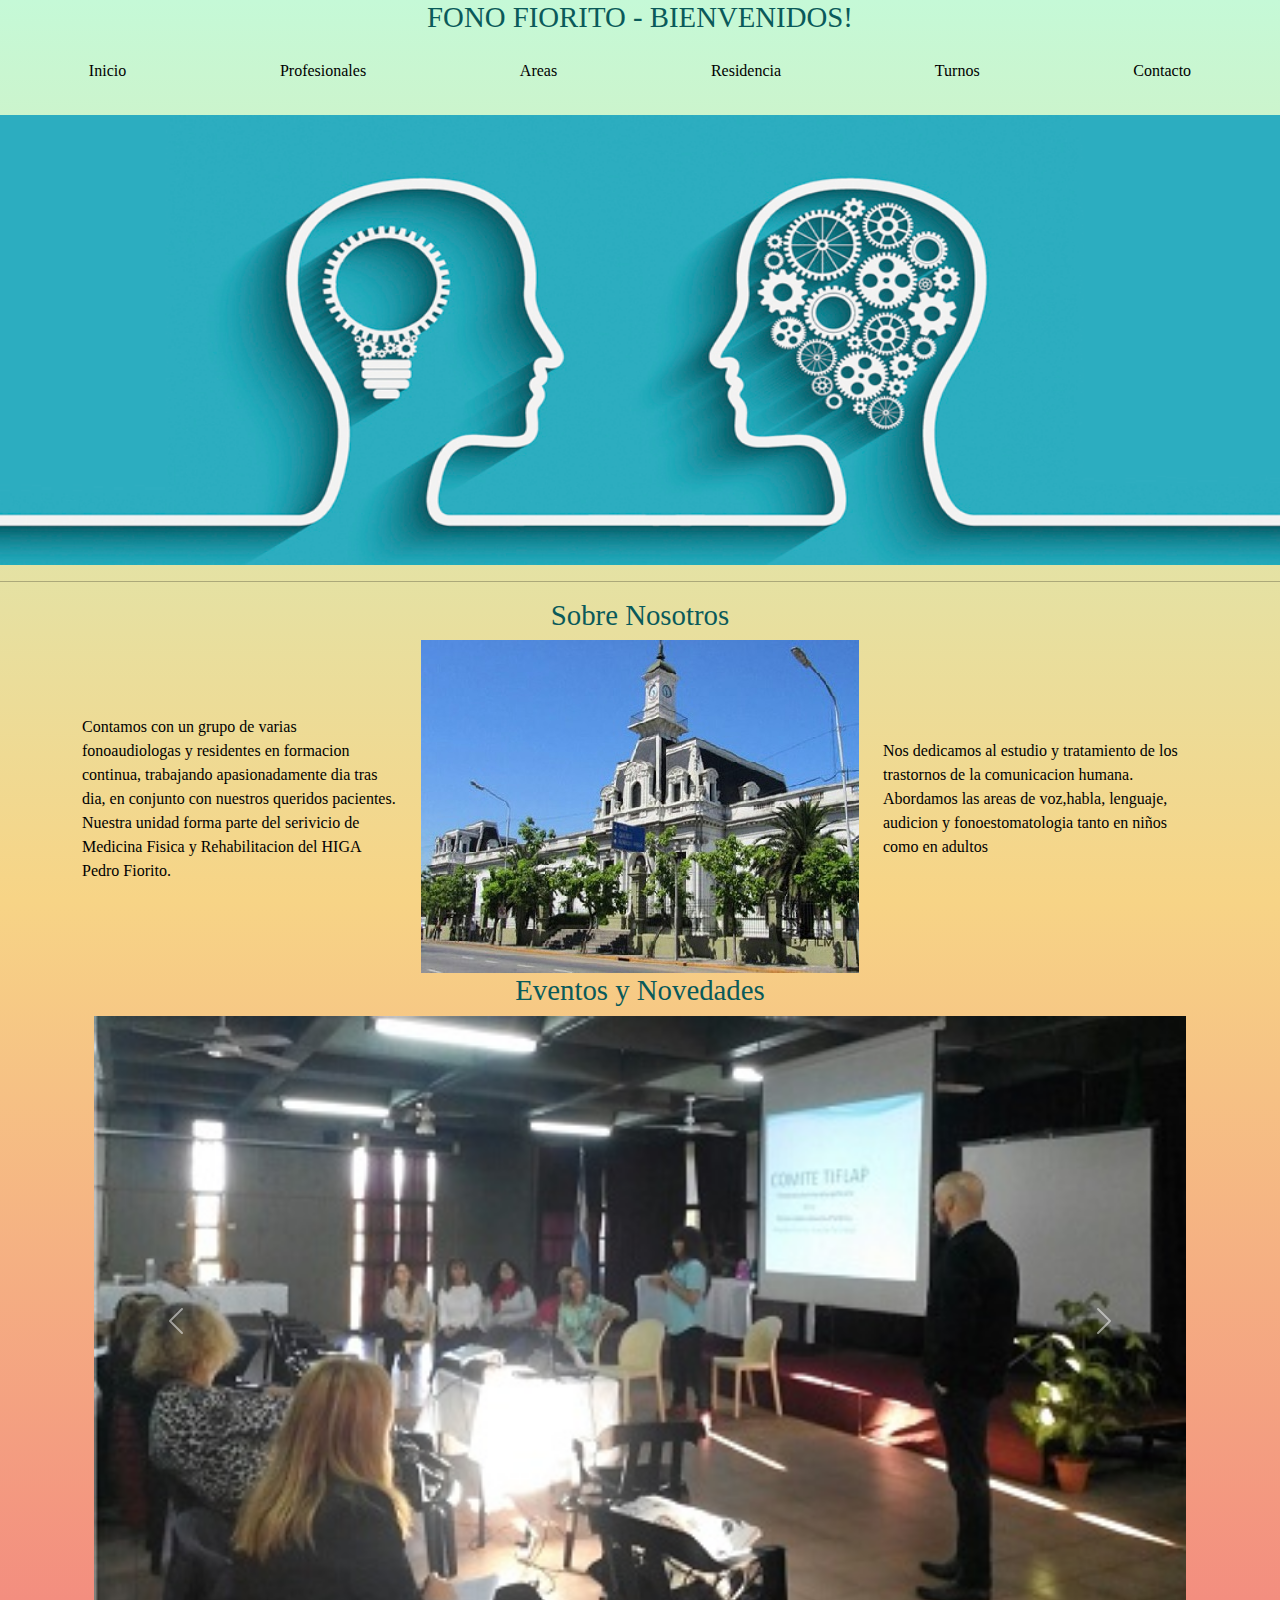
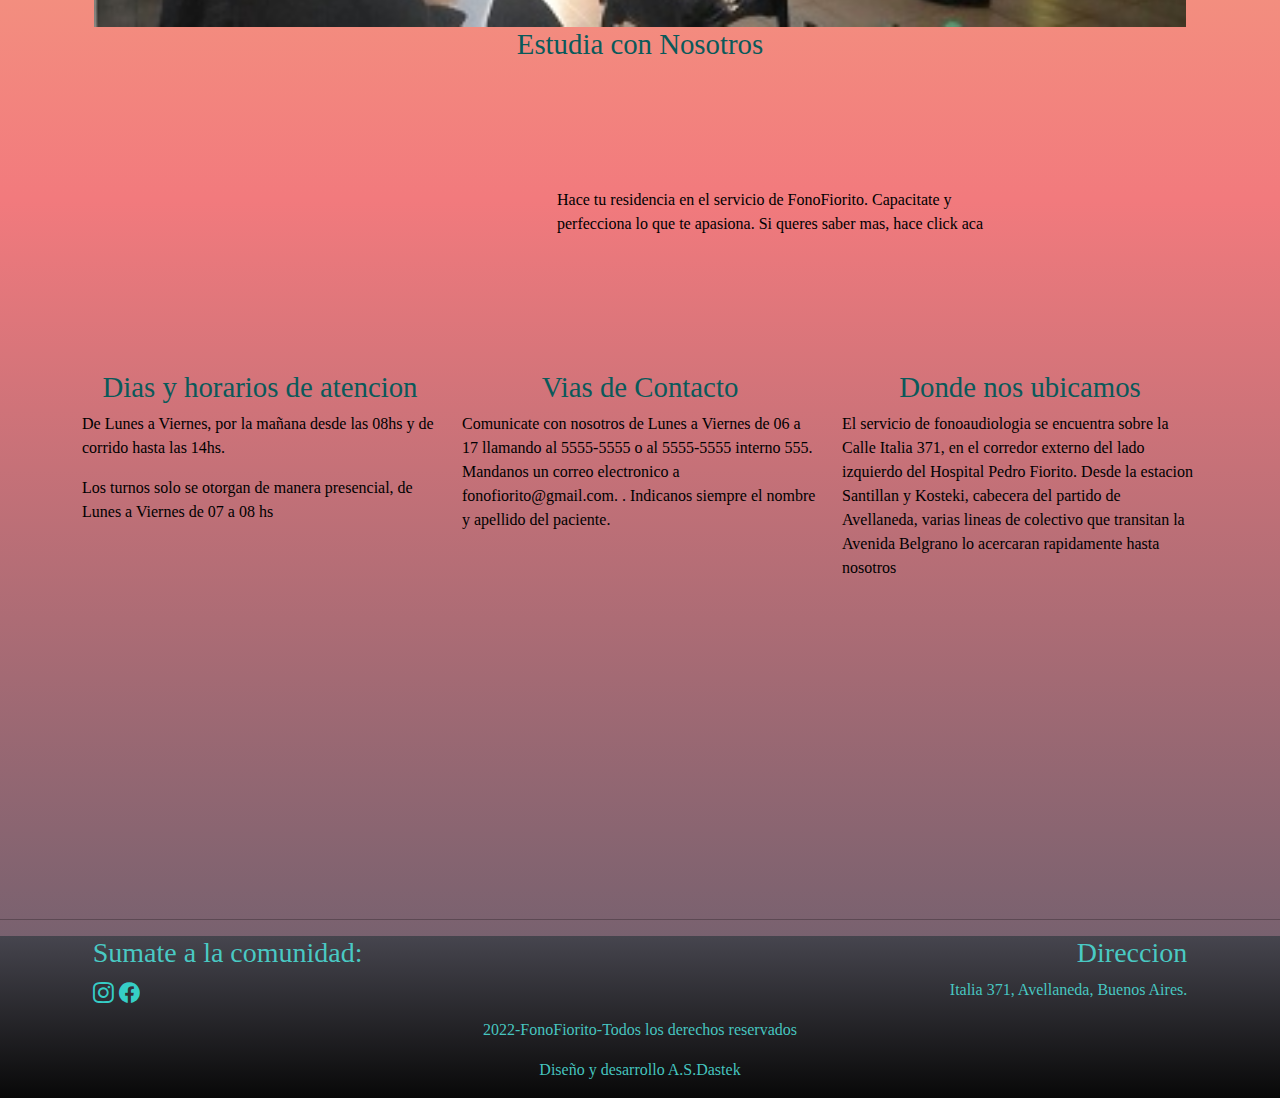
==== commit 4d87888a: "se modifica seccion residencia" ====
--- a/index.html
+++ b/index.html
@@ -52,13 +52,13 @@
                     <div id="slider" class="carousel slide" data-bs-ride="carousel">
                         <div class="carousel-inner">
                           <div class="carousel-item active">
-                            <img src="./images/evento.jpg" class="d-block w-100" alt="charla congreso">
+                            <img src="./images/charla1.jpeg" class="d-block w-100" alt="charla congreso">
                           </div>
                           <div class="carousel-item">
                             <img src="./images/ondasonora.jpg" class="d-block w-100" alt="simulacion onda sonora">
                           </div>
                           <div class="carousel-item">
-                            <img src="./images/prueba_audiometria.jpg" class="d-block w-100" alt="simulacion prueba audiometro">
+                            <img src="./images/cabina1.jpeg" class="d-block w-100" alt="simulacion prueba audiometro">
                           </div>
                         </div>
                         <button class="carousel-control-prev" type="button" data-bs-target="#slider" data-bs-slide="prev">
@@ -79,7 +79,7 @@
                 </div>
                 <div class="row">
                     <div class="imagenes col-sm-8 col-md-7 col-xl-5" data-aos= "flip-left" data-aos-easing="linear" data-aos-duration="1500"> 
-                        <img src="./images/fotoprueba2.jpg" class= "img-fluid" alt="medico y alumno">
+                        <img src="./images/gruporesidentes.jpeg" class= "img-fluid" alt="medico y alumno">
                     </div>
                     <div class="align-self-center col-sm-6 col-md-4 col-xl-5">
                         <p> Hace tu residencia en el servicio de FonoFiorito. Capacitate y perfecciona lo que te apasiona. Si queres saber mas, hace <a href="./pages/residencia.html"> click aca </a> </p>
